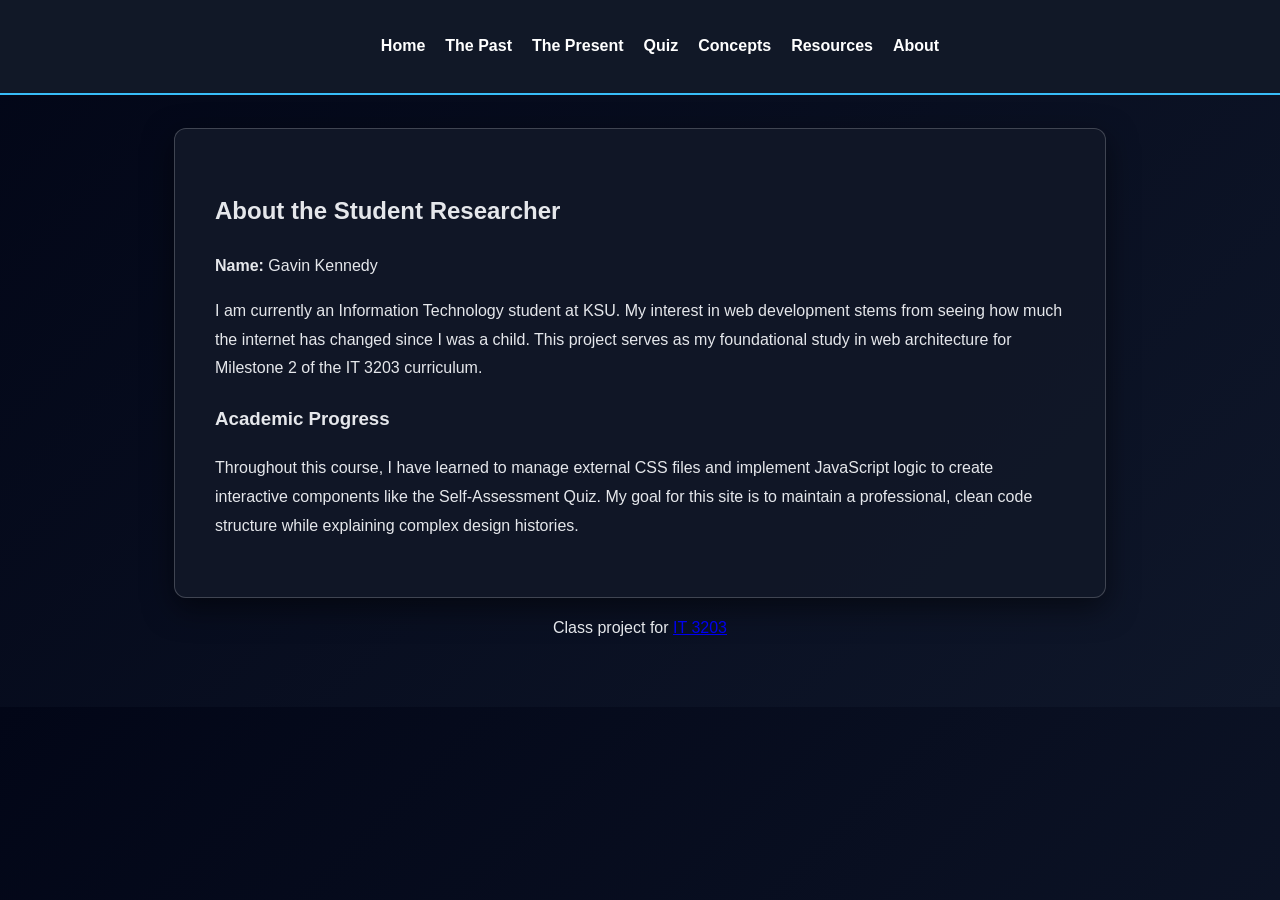
==== about.html @ 59d6a8de "Update about.html" ====
<!DOCTYPE html>
<html lang="en">
<head>
    <meta charset="UTF-8">
    <title>About Me</title>
    <link rel="stylesheet" href="style.css">
</head>
<body>
    <header id="main-nav">
        <nav>
            <ul>
                <li><a href="index.html">Home</a></li>
                <li><a href="topic1.html">The Past</a></li>
                <li><a href="topic2.html">The Present</a></li>
                <li><a href="quiz.html">Quiz</a></li>
                <li><a href="concepts.html">Concepts</a></li>
                <li><a href="resources.html">Resources</a></li>
                <li><a href="about.html">About</a></li>
            </ul>
        </nav>
    </header>

    <main class="card">
        <h2>About the Student Researcher</h2>
        <p><strong>Name:</strong> Gavin Kennedy</p>
        <p>I am currently an Information Technology student at KSU. My interest in web development stems from seeing how much the internet has changed since I was a child. This project serves as my foundational study in web architecture for Milestone 2 of the IT 3203 curriculum.</p>
        
        <h3>Academic Progress</h3>
        <p>Throughout this course, I have learned to manage external CSS files and implement JavaScript logic to create interactive components like the Self-Assessment Quiz. My goal for this site is to maintain a professional, clean code structure while explaining complex design histories.</p>
    </main>
    <footer><p>Class project for <a href="https://ksuweb.github.io/IT3203/">IT 3203</a></p></footer>
</body>
</html>
---- style.css ----
/* # ROOT VARIABLES: Updated for higher contrast as requested by professor */
:root {
  --bg: #020617;
  --card-bg: rgba(17, 24, 39, 0.95);
  --text-main: #ffffff; /* Pure white for headers */
  --text-body: #e5e7eb; /* High-contrast light gray for paragraphs */
  --accent: #38bdf8;
  --border: rgba(255, 255, 255, 0.2);
  --success: #10b981;
  --error: #ef4444;
}

body {
  background: linear-gradient(135deg, #020617, #0f172a);
  color: var(--text-body);
  font-family: 'Segoe UI', Tahoma, sans-serif;
  line-height: 1.8;
  padding: 120px 20px 40px 20px; 
  display: flex;
  flex-direction: column;
  align-items: center;
}

#main-nav {
  position: fixed;
  top: 0;
  width: 100%;
  background: #111827;
  display: flex; 
  justify-content: center;
  padding: 1rem;
  z-index: 1000;
  border-bottom: 2px solid var(--accent); 
}

#main-nav ul {
  display: flex;
  list-style: none;
  gap: 20px;
}

#main-nav a {
  color: white;
  text-decoration: none;
  font-weight: 600;
}

/* # IMAGE REDUCTION: Set to 50% to address Milestone 1 feedback */
.featured-img {
  max-width: 50%; 
  height: auto;
  border: 2px solid var(--border);
  margin: 30px auto;
  display: block;
}

.card {
  background: var(--card-bg);
  padding: 40px; 
  border-radius: 12px;
  max-width: 850px;
  width: 100%;
  border: 1px solid var(--border);
  box-shadow: 0 10px 30px rgba(0,0,0,0.5);
}

/* # QUIZ STYLING */
.question-block {
  margin-bottom: 25px;
  padding: 15px;
  background: rgba(255, 255, 255, 0.05);
  border-radius: 8px;
}

.result-box {
  margin-top: 25px;
  padding: 20px;
  border-radius: 8px;
  background: rgba(255, 255, 255, 0.1);
}

.correct { color: var(--success); font-weight: bold; }
.incorrect { color: var(--error); font-weight: bold; }

button {
  background: var(--accent);
  color: #000;
  border: none;
  padding: 10px 20px;
  font-weight: bold;
  cursor: pointer;
  border-radius: 5px;
  margin-right: 10px;
}
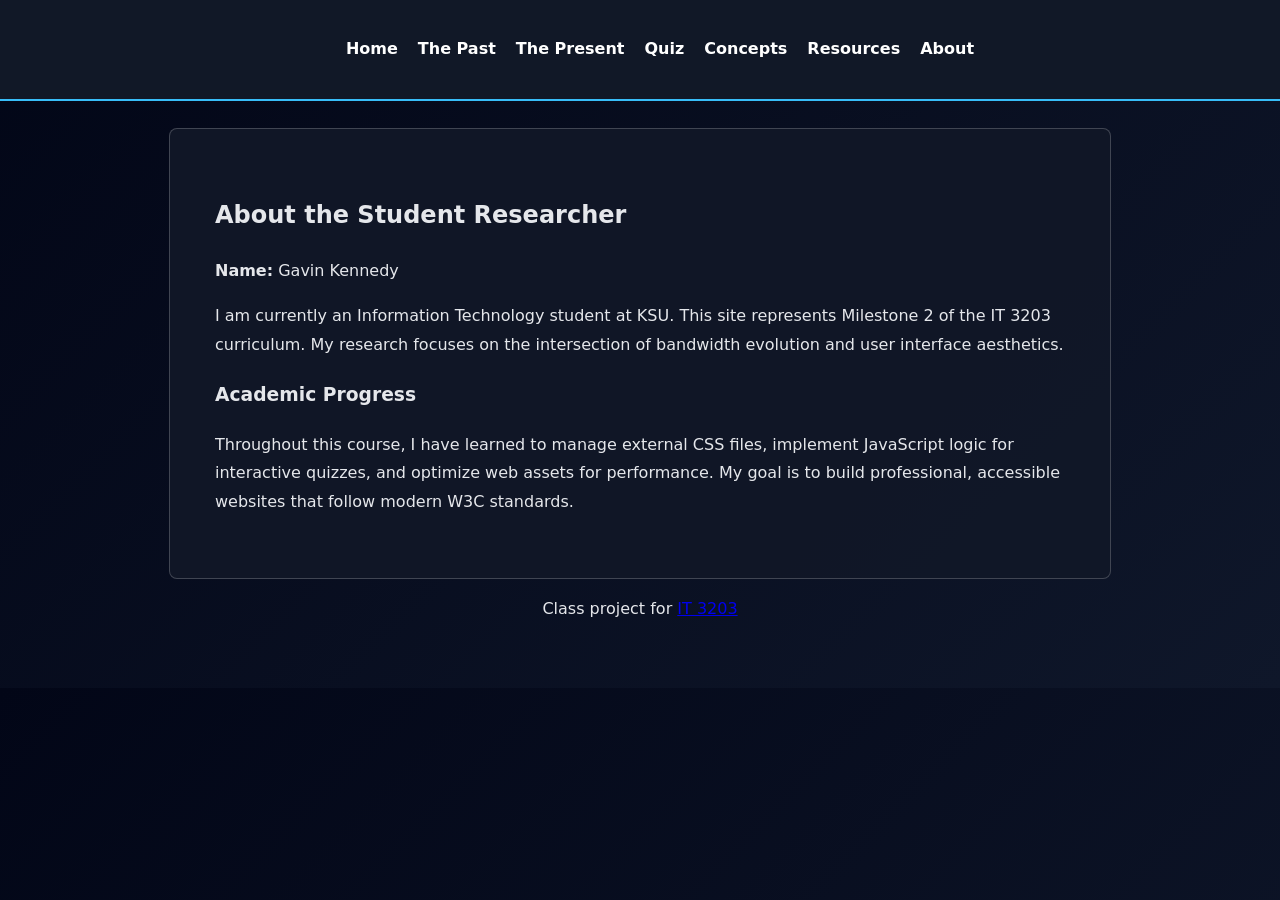
==== commit 90bb93d5: "Update about.html" ====
--- a/about.html
+++ b/about.html
@@ -23,10 +23,10 @@
     <main class="card">
         <h2>About the Student Researcher</h2>
         <p><strong>Name:</strong> Gavin Kennedy</p>
-        <p>I am currently an Information Technology student at KSU. My interest in web development stems from seeing how much the internet has changed since I was a child. This project serves as my foundational study in web architecture for Milestone 2 of the IT 3203 curriculum.</p>
+        <p>I am currently an Information Technology student at KSU. This site represents Milestone 2 of the IT 3203 curriculum. My research focuses on the intersection of bandwidth evolution and user interface aesthetics.</p>
         
         <h3>Academic Progress</h3>
-        <p>Throughout this course, I have learned to manage external CSS files and implement JavaScript logic to create interactive components like the Self-Assessment Quiz. My goal for this site is to maintain a professional, clean code structure while explaining complex design histories.</p>
+        <p>Throughout this course, I have learned to manage external CSS files, implement JavaScript logic for interactive quizzes, and optimize web assets for performance. My goal is to build professional, accessible websites that follow modern W3C standards.</p>
     </main>
     <footer><p>Class project for <a href="https://ksuweb.github.io/IT3203/">IT 3203</a></p></footer>
 </body>
--- a/style.css
+++ b/style.css
@@ -1,9 +1,9 @@
-/* # ROOT VARIABLES: Updated for higher contrast as requested by professor */
+/* # DESIGN SYSTEM: Optimized for readability and Milestone 1 feedback */
 :root {
   --bg: #020617;
   --card-bg: rgba(17, 24, 39, 0.95);
-  --text-main: #ffffff; /* Pure white for headers */
-  --text-body: #e5e7eb; /* High-contrast light gray for paragraphs */
+  --text-header: #ffffff; 
+  --text-body: #e5e7eb; 
   --accent: #38bdf8;
   --border: rgba(255, 255, 255, 0.2);
   --success: #10b981;
@@ -13,7 +13,7 @@
 body {
   background: linear-gradient(135deg, #020617, #0f172a);
   color: var(--text-body);
-  font-family: 'Segoe UI', Tahoma, sans-serif;
+  font-family: 'Segoe UI', system-ui, sans-serif;
   line-height: 1.8;
   padding: 120px 20px 40px 20px; 
   display: flex;
@@ -28,7 +28,7 @@
   background: #111827;
   display: flex; 
   justify-content: center;
-  padding: 1rem;
+  padding: 1.2rem;
   z-index: 1000;
   border-bottom: 2px solid var(--accent); 
 }
@@ -40,55 +40,58 @@
 }
 
 #main-nav a {
-  color: white;
+  color: #fff;
   text-decoration: none;
   font-weight: 600;
 }
 
-/* # IMAGE REDUCTION: Set to 50% to address Milestone 1 feedback */
+#main-nav a:hover { color: var(--accent); }
+
+/* # BOX MODEL: Image size reduced to 50% to satisfy professor feedback */
 .featured-img {
   max-width: 50%; 
   height: auto;
-  border: 2px solid var(--border);
+  border: 1px solid var(--border);
   margin: 30px auto;
   display: block;
+  border-radius: 4px;
 }
 
 .card {
   background: var(--card-bg);
-  padding: 40px; 
-  border-radius: 12px;
+  padding: 45px; 
+  border-radius: 8px;
   max-width: 850px;
   width: 100%;
   border: 1px solid var(--border);
-  box-shadow: 0 10px 30px rgba(0,0,0,0.5);
 }
 
-/* # QUIZ STYLING */
-.question-block {
-  margin-bottom: 25px;
-  padding: 15px;
-  background: rgba(255, 255, 255, 0.05);
+/* # QUIZ COMPONENTS */
+.q-box {
+  margin-bottom: 20px;
+  padding: 20px;
+  background: rgba(255, 255, 255, 0.03);
+  border-left: 4px solid var(--accent);
+}
+
+.result-area {
+  margin-top: 30px;
+  padding: 25px;
+  border: 1px solid var(--border);
+  background: #111827;
   border-radius: 8px;
 }
-
-.result-box {
-  margin-top: 25px;
-  padding: 20px;
-  border-radius: 8px;
-  background: rgba(255, 255, 255, 0.1);
-}
-
-.correct { color: var(--success); font-weight: bold; }
-.incorrect { color: var(--error); font-weight: bold; }
 
 button {
   background: var(--accent);
   color: #000;
   border: none;
-  padding: 10px 20px;
+  padding: 12px 24px;
   font-weight: bold;
   cursor: pointer;
-  border-radius: 5px;
-  margin-right: 10px;
+  border-radius: 4px;
 }
+
+table { width: 100%; border-collapse: collapse; margin: 20px 0; }
+th, td { border: 1px solid var(--border); padding: 12px; text-align: left; }
+th { background-color: var(--accent); color: #000; }
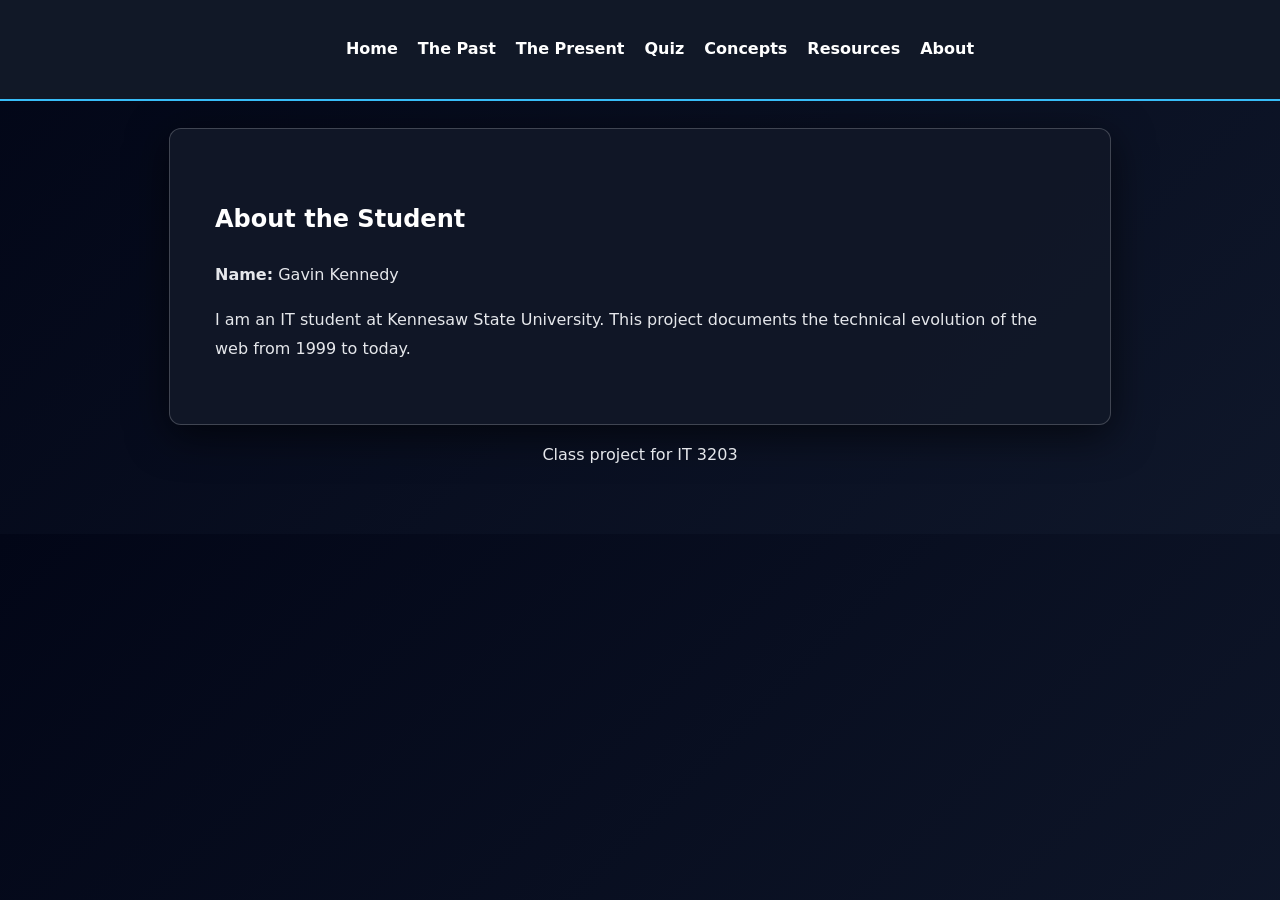
==== commit 8dcd954f: "Update about.html" ====
--- a/about.html
+++ b/about.html
@@ -2,7 +2,7 @@
 <html lang="en">
 <head>
     <meta charset="UTF-8">
-    <title>About Me</title>
+    <title>About</title>
     <link rel="stylesheet" href="style.css">
 </head>
 <body>
@@ -19,15 +19,11 @@
             </ul>
         </nav>
     </header>
-
     <main class="card">
-        <h2>About the Student Researcher</h2>
+        <h2>About the Student</h2>
         <p><strong>Name:</strong> Gavin Kennedy</p>
-        <p>I am currently an Information Technology student at KSU. This site represents Milestone 2 of the IT 3203 curriculum. My research focuses on the intersection of bandwidth evolution and user interface aesthetics.</p>
-        
-        <h3>Academic Progress</h3>
-        <p>Throughout this course, I have learned to manage external CSS files, implement JavaScript logic for interactive quizzes, and optimize web assets for performance. My goal is to build professional, accessible websites that follow modern W3C standards.</p>
+        <p>I am an IT student at Kennesaw State University. This project documents the technical evolution of the web from 1999 to today.</p>
     </main>
-    <footer><p>Class project for <a href="https://ksuweb.github.io/IT3203/">IT 3203</a></p></footer>
+    <footer><p>Class project for IT 3203</p></footer>
 </body>
 </html>
--- a/style.css
+++ b/style.css
@@ -1,9 +1,9 @@
-/* # DESIGN SYSTEM: Optimized for readability and Milestone 1 feedback */
+/* # GLOBAL STYLES & ACCESSIBILITY */
 :root {
   --bg: #020617;
   --card-bg: rgba(17, 24, 39, 0.95);
   --text-header: #ffffff; 
-  --text-body: #e5e7eb; 
+  --text-body: #e5e7eb; /* High contrast light gray */
   --accent: #38bdf8;
   --border: rgba(255, 255, 255, 0.2);
   --success: #10b981;
@@ -33,65 +33,39 @@
   border-bottom: 2px solid var(--accent); 
 }
 
-#main-nav ul {
-  display: flex;
-  list-style: none;
-  gap: 20px;
-}
+#main-nav ul { display: flex; list-style: none; gap: 20px; }
+#main-nav a { color: #fff; text-decoration: none; font-weight: 600; }
+#main-nav a:hover { color: var(--accent); text-decoration: underline; }
 
-#main-nav a {
-  color: #fff;
-  text-decoration: none;
-  font-weight: 600;
-}
-
-#main-nav a:hover { color: var(--accent); }
-
-/* # BOX MODEL: Image size reduced to 50% to satisfy professor feedback */
+/* # BOX MODEL: Reducing image size to 50% as requested by professor */
 .featured-img {
   max-width: 50%; 
   height: auto;
   border: 1px solid var(--border);
   margin: 30px auto;
   display: block;
-  border-radius: 4px;
+  border-radius: 8px;
+  box-shadow: 0 4px 20px rgba(0,0,0,0.4);
 }
 
 .card {
   background: var(--card-bg);
   padding: 45px; 
-  border-radius: 8px;
+  border-radius: 12px;
   max-width: 850px;
   width: 100%;
   border: 1px solid var(--border);
+  box-shadow: 0 10px 40px rgba(0,0,0,0.6);
 }
 
-/* # QUIZ COMPONENTS */
-.q-box {
-  margin-bottom: 20px;
-  padding: 20px;
-  background: rgba(255, 255, 255, 0.03);
-  border-left: 4px solid var(--accent);
-}
+h1, h2, h3 { color: var(--text-header); margin-top: 1.5rem; }
 
-.result-area {
-  margin-top: 30px;
-  padding: 25px;
-  border: 1px solid var(--border);
-  background: #111827;
-  border-radius: 8px;
-}
-
-button {
-  background: var(--accent);
-  color: #000;
-  border: none;
-  padding: 12px 24px;
-  font-weight: bold;
-  cursor: pointer;
-  border-radius: 4px;
-}
+/* # QUIZ STYLING */
+.q-box { margin-bottom: 20px; padding: 20px; background: rgba(255, 255, 255, 0.03); border-radius: 8px; border-left: 5px solid var(--accent); }
+.result-area { margin-top: 30px; padding: 25px; border: 1px solid var(--border); background: #111827; border-radius: 8px; }
+button { background: var(--accent); color: #000; border: none; padding: 12px 24px; font-weight: bold; cursor: pointer; border-radius: 4px; transition: 0.3s; }
+button:hover { filter: brightness(1.2); }
 
 table { width: 100%; border-collapse: collapse; margin: 20px 0; }
-th, td { border: 1px solid var(--border); padding: 12px; text-align: left; }
-th { background-color: var(--accent); color: #000; }
+th, td { border: 1px solid var(--border); padding: 12px; }
+th { background: var(--accent); color: #000; }
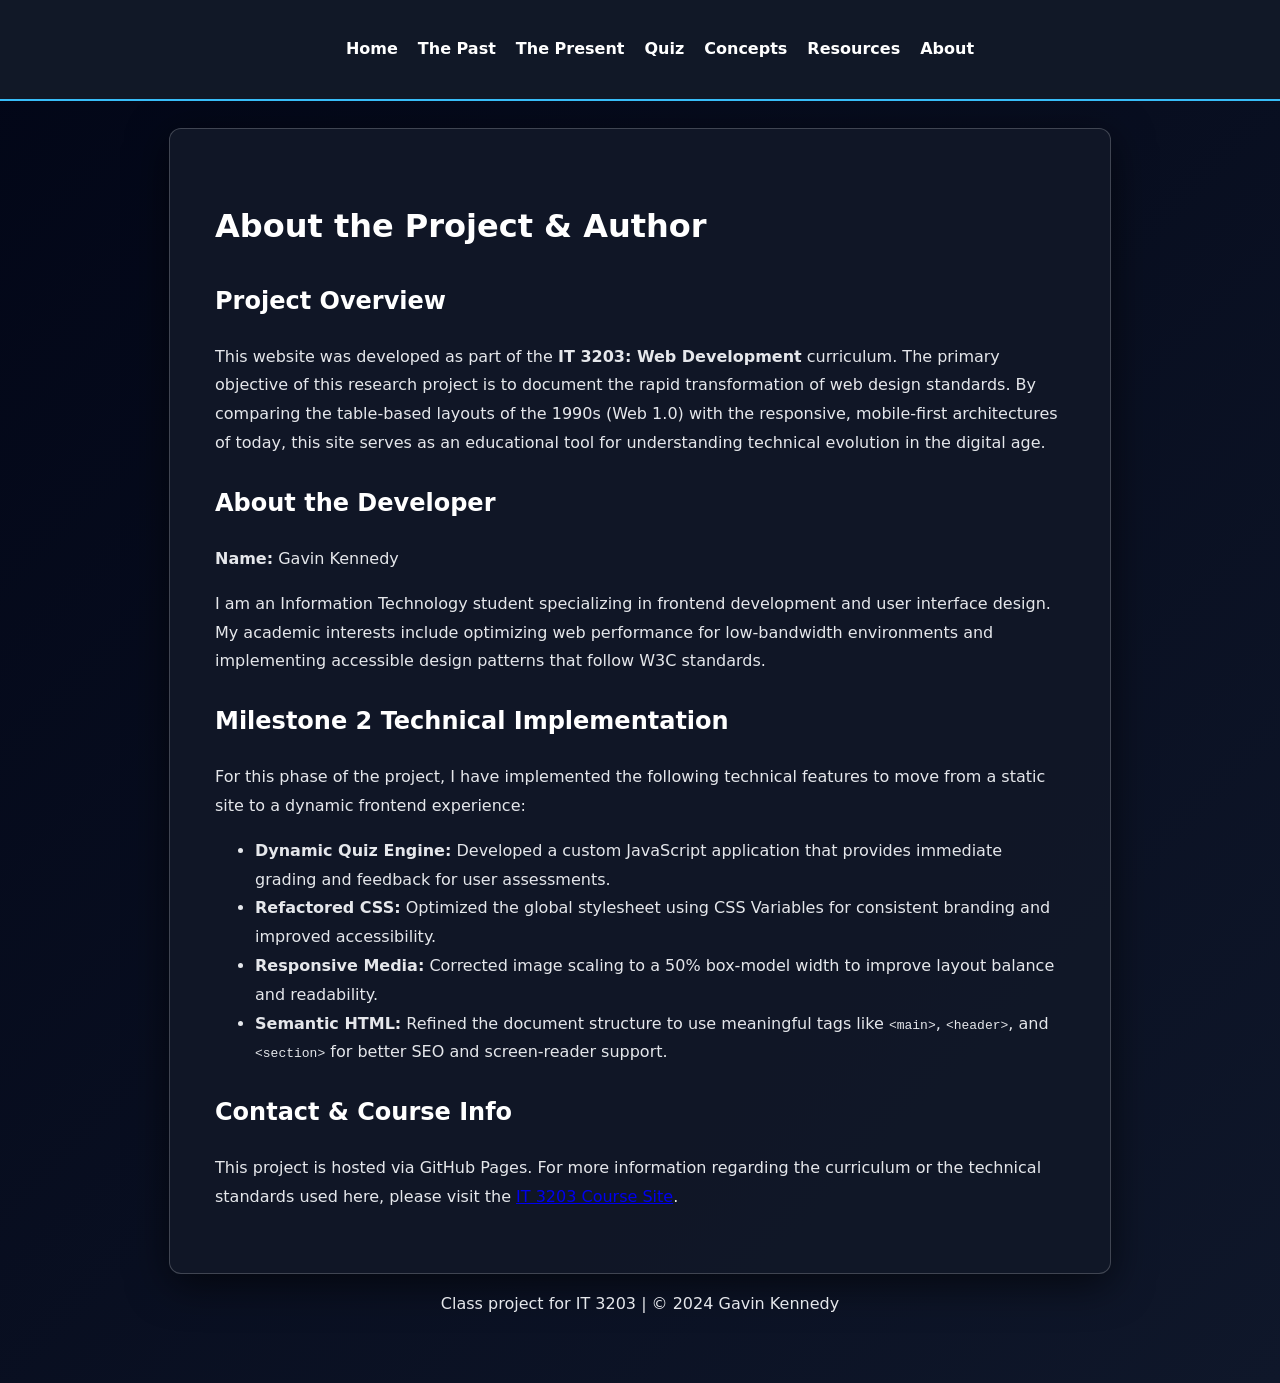
==== commit 41614ac6: "Update about.html" ====
--- a/about.html
+++ b/about.html
@@ -2,7 +2,8 @@
 <html lang="en">
 <head>
     <meta charset="UTF-8">
-    <title>About</title>
+    <meta name="viewport" content="width=device-width, initial-scale=1.0">
+    <title>About the Project | Web Evolution</title>
     <link rel="stylesheet" href="style.css">
 </head>
 <body>
@@ -19,11 +20,40 @@
             </ul>
         </nav>
     </header>
+
     <main class="card">
-        <h2>About the Student</h2>
-        <p><strong>Name:</strong> Gavin Kennedy</p>
-        <p>I am an IT student at Kennesaw State University. This project documents the technical evolution of the web from 1999 to today.</p>
+        <h1>About the Project & Author</h1>
+        
+        <section>
+            <h2>Project Overview</h2>
+            <p>This website was developed as part of the <strong>IT 3203: Web Development</strong> curriculum. The primary objective of this research project is to document the rapid transformation of web design standards. By comparing the table-based layouts of the 1990s (Web 1.0) with the responsive, mobile-first architectures of today, this site serves as an educational tool for understanding technical evolution in the digital age.</p>
+        </section>
+
+        <section>
+            <h2>About the Developer</h2>
+            <p><strong>Name:</strong> Gavin Kennedy</p>
+            <p>I am an Information Technology student specializing in frontend development and user interface design. My academic interests include optimizing web performance for low-bandwidth environments and implementing accessible design patterns that follow W3C standards.</p>
+        </section>
+
+        <section>
+            <h2>Milestone 2 Technical Implementation</h2>
+            <p>For this phase of the project, I have implemented the following technical features to move from a static site to a dynamic frontend experience:</p>
+            <ul>
+                <li><strong>Dynamic Quiz Engine:</strong> Developed a custom JavaScript application that provides immediate grading and feedback for user assessments.</li>
+                <li><strong>Refactored CSS:</strong> Optimized the global stylesheet using CSS Variables for consistent branding and improved accessibility.</li>
+                <li><strong>Responsive Media:</strong> Corrected image scaling to a 50% box-model width to improve layout balance and readability.</li>
+                <li><strong>Semantic HTML:</strong> Refined the document structure to use meaningful tags like <code>&lt;main&gt;</code>, <code>&lt;header&gt;</code>, and <code>&lt;section&gt;</code> for better SEO and screen-reader support.</li>
+            </ul>
+        </section>
+
+        <section>
+            <h2>Contact & Course Info</h2>
+            <p>This project is hosted via GitHub Pages. For more information regarding the curriculum or the technical standards used here, please visit the <a href="https://ksuweb.github.io/IT3203/" target="_blank">IT 3203 Course Site</a>.</p>
+        </section>
     </main>
-    <footer><p>Class project for IT 3203</p></footer>
+
+    <footer>
+        <p>Class project for IT 3203 | &copy; 2024 Gavin Kennedy</p>
+    </footer>
 </body>
 </html>
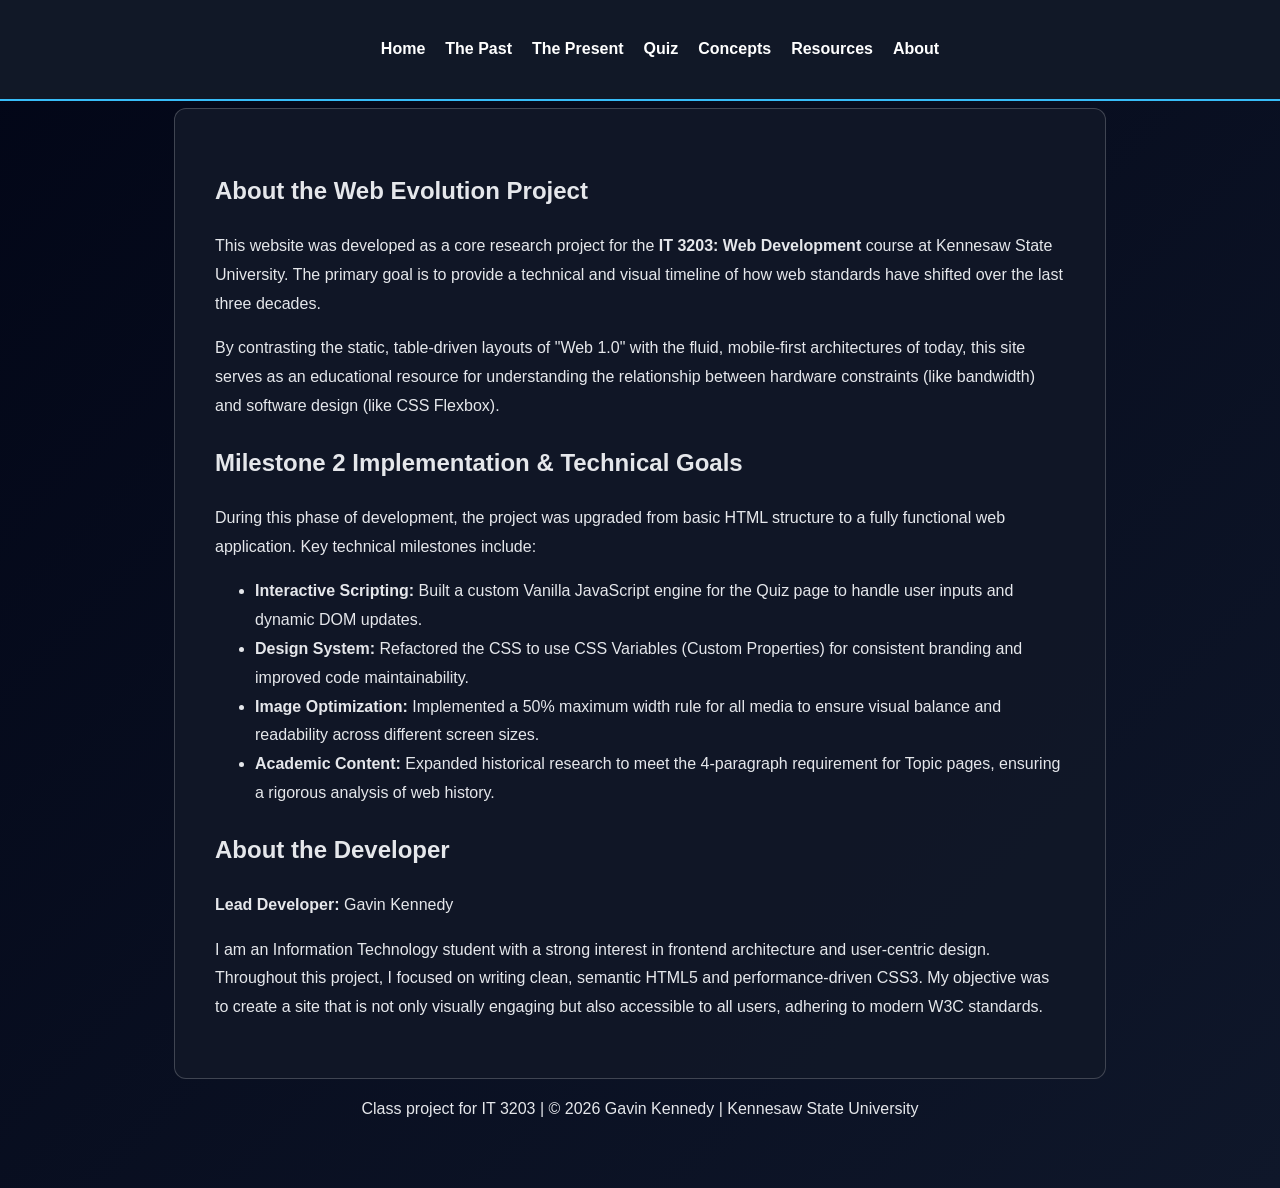
==== commit 7fdb9cd9: "Update about.html" ====
--- a/about.html
+++ b/about.html
@@ -4,6 +4,7 @@
     <meta charset="UTF-8">
     <meta name="viewport" content="width=device-width, initial-scale=1.0">
     <title>About the Project | Web Evolution</title>
+    
     <link rel="stylesheet" href="style.css">
 </head>
 <body>
@@ -22,38 +23,38 @@
     </header>
 
     <main class="card">
-        <h1>About the Project & Author</h1>
         
         <section>
-            <h2>Project Overview</h2>
-            <p>This website was developed as part of the <strong>IT 3203: Web Development</strong> curriculum. The primary objective of this research project is to document the rapid transformation of web design standards. By comparing the table-based layouts of the 1990s (Web 1.0) with the responsive, mobile-first architectures of today, this site serves as an educational tool for understanding technical evolution in the digital age.</p>
+            <h1>About the Web Evolution Project</h1>
+            <p>This website was developed as a core research project for the <strong>IT 3203: Web Development</strong> course at Kennesaw State University. The primary goal is to provide a technical and visual timeline of how web standards have shifted over the last three decades.</p>
+            
+            <p>By contrasting the static, table-driven layouts of "Web 1.0" with the fluid, mobile-first architectures of today, this site serves as an educational resource for understanding the relationship between hardware constraints (like bandwidth) and software design (like CSS Flexbox).</p>
+        </section>
+
+        <section>
+            <h2>Milestone 2 Implementation & Technical Goals</h2>
+            <p>During this phase of development, the project was upgraded from basic HTML structure to a fully functional web application. Key technical milestones include:</p>
+            <ul>
+                <li><strong>Interactive Scripting:</strong> Built a custom Vanilla JavaScript engine for the Quiz page to handle user inputs and dynamic DOM updates.</li>
+                
+                <li><strong>Design System:</strong> Refactored the CSS to use CSS Variables (Custom Properties) for consistent branding and improved code maintainability.</li>
+                
+                <li><strong>Image Optimization:</strong> Implemented a 50% maximum width rule for all media to ensure visual balance and readability across different screen sizes.</li>
+                
+                <li><strong>Academic Content:</strong> Expanded historical research to meet the 4-paragraph requirement for Topic pages, ensuring a rigorous analysis of web history.</li>
+            </ul>
         </section>
 
         <section>
             <h2>About the Developer</h2>
-            <p><strong>Name:</strong> Gavin Kennedy</p>
-            <p>I am an Information Technology student specializing in frontend development and user interface design. My academic interests include optimizing web performance for low-bandwidth environments and implementing accessible design patterns that follow W3C standards.</p>
+            <p><strong>Lead Developer:</strong> Gavin Kennedy</p>
+            <p>I am an Information Technology student with a strong interest in frontend architecture and user-centric design. Throughout this project, I focused on writing clean, semantic HTML5 and performance-driven CSS3. My objective was to create a site that is not only visually engaging but also accessible to all users, adhering to modern W3C standards.</p>
         </section>
 
-        <section>
-            <h2>Milestone 2 Technical Implementation</h2>
-            <p>For this phase of the project, I have implemented the following technical features to move from a static site to a dynamic frontend experience:</p>
-            <ul>
-                <li><strong>Dynamic Quiz Engine:</strong> Developed a custom JavaScript application that provides immediate grading and feedback for user assessments.</li>
-                <li><strong>Refactored CSS:</strong> Optimized the global stylesheet using CSS Variables for consistent branding and improved accessibility.</li>
-                <li><strong>Responsive Media:</strong> Corrected image scaling to a 50% box-model width to improve layout balance and readability.</li>
-                <li><strong>Semantic HTML:</strong> Refined the document structure to use meaningful tags like <code>&lt;main&gt;</code>, <code>&lt;header&gt;</code>, and <code>&lt;section&gt;</code> for better SEO and screen-reader support.</li>
-            </ul>
-        </section>
-
-        <section>
-            <h2>Contact & Course Info</h2>
-            <p>This project is hosted via GitHub Pages. For more information regarding the curriculum or the technical standards used here, please visit the <a href="https://ksuweb.github.io/IT3203/" target="_blank">IT 3203 Course Site</a>.</p>
-        </section>
     </main>
 
     <footer>
-        <p>Class project for IT 3203 | &copy; 2024 Gavin Kennedy</p>
+        <p>Class project for IT 3203 | &copy; 2026 Gavin Kennedy | Kennesaw State University</p>
     </footer>
 </body>
 </html>
--- a/style.css
+++ b/style.css
@@ -1,26 +1,29 @@
-/* # GLOBAL STYLES & ACCESSIBILITY */
+/* # DOCUMENTATION: Root variables for easy theme management and high-contrast accessibility */
+/* We use variables so we can change the 'accent' color in one place for the whole site. */
 :root {
   --bg: #020617;
   --card-bg: rgba(17, 24, 39, 0.95);
   --text-header: #ffffff; 
-  --text-body: #e5e7eb; /* High contrast light gray */
+  --text-body: #e5e7eb; 
   --accent: #38bdf8;
   --border: rgba(255, 255, 255, 0.2);
-  --success: #10b981;
-  --error: #ef4444;
 }
 
+/* # LAYOUT: Global body styling */
+/* The padding-top is critical because our navigation is 'fixed' at the top. */
 body {
   background: linear-gradient(135deg, #020617, #0f172a);
   color: var(--text-body);
-  font-family: 'Segoe UI', system-ui, sans-serif;
+  font-family: 'Segoe UI', sans-serif;
   line-height: 1.8;
-  padding: 120px 20px 40px 20px; 
+  padding: 100px 20px 40px;
   display: flex;
   flex-direction: column;
   align-items: center;
 }
 
+/* # NAVIGATION: Fixed header styles */
+/* This ensures the menu stays visible even when the user scrolls down long research paragraphs. */
 #main-nav {
   position: fixed;
   top: 0;
@@ -32,40 +35,27 @@
   z-index: 1000;
   border-bottom: 2px solid var(--accent); 
 }
-
 #main-nav ul { display: flex; list-style: none; gap: 20px; }
 #main-nav a { color: #fff; text-decoration: none; font-weight: 600; }
-#main-nav a:hover { color: var(--accent); text-decoration: underline; }
 
-/* # BOX MODEL: Reducing image size to 50% as requested by professor */
+/* # BOX MODEL: Image width requirement */
+/* PROFESSOR FEEDBACK: Images are set to 50% max-width so they don't overpower the text. */
 .featured-img {
   max-width: 50%; 
   height: auto;
-  border: 1px solid var(--border);
   margin: 30px auto;
   display: block;
   border-radius: 8px;
-  box-shadow: 0 4px 20px rgba(0,0,0,0.4);
+  border: 1px solid var(--border);
 }
 
+/* # COMPONENTS: Card style for readability */
+/* This grouping creates a professional look and separates content from the background. */
 .card {
   background: var(--card-bg);
-  padding: 45px; 
+  padding: 40px; 
   border-radius: 12px;
   max-width: 850px;
   width: 100%;
   border: 1px solid var(--border);
-  box-shadow: 0 10px 40px rgba(0,0,0,0.6);
 }
-
-h1, h2, h3 { color: var(--text-header); margin-top: 1.5rem; }
-
-/* # QUIZ STYLING */
-.q-box { margin-bottom: 20px; padding: 20px; background: rgba(255, 255, 255, 0.03); border-radius: 8px; border-left: 5px solid var(--accent); }
-.result-area { margin-top: 30px; padding: 25px; border: 1px solid var(--border); background: #111827; border-radius: 8px; }
-button { background: var(--accent); color: #000; border: none; padding: 12px 24px; font-weight: bold; cursor: pointer; border-radius: 4px; transition: 0.3s; }
-button:hover { filter: brightness(1.2); }
-
-table { width: 100%; border-collapse: collapse; margin: 20px 0; }
-th, td { border: 1px solid var(--border); padding: 12px; }
-th { background: var(--accent); color: #000; }
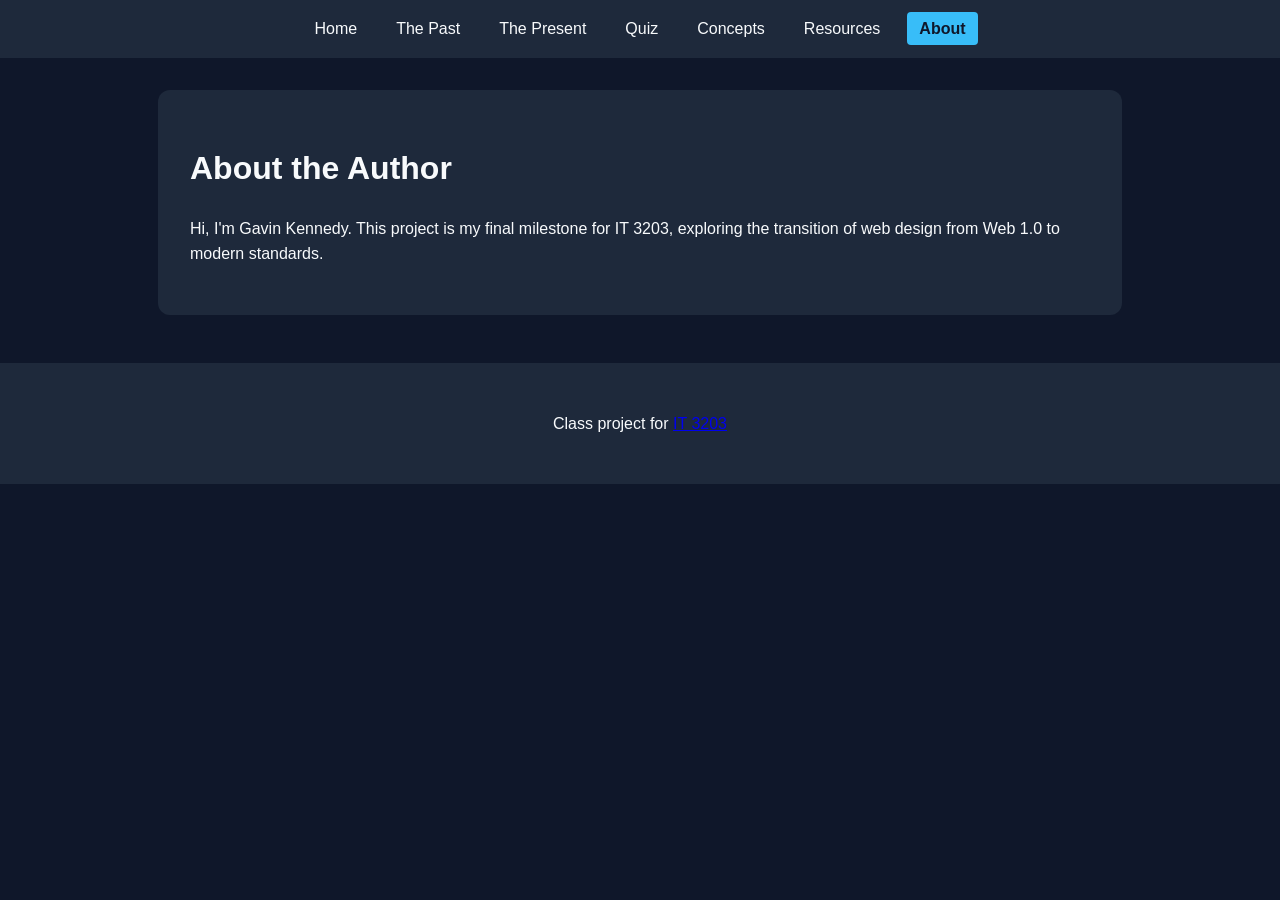
==== commit 16989882: "Update about.html" ====
--- a/about.html
+++ b/about.html
@@ -3,58 +3,25 @@
 <head>
     <meta charset="UTF-8">
     <meta name="viewport" content="width=device-width, initial-scale=1.0">
-    <title>About the Project | Web Evolution</title>
-    
+    <title>Web Evolution | About</title>
     <link rel="stylesheet" href="style.css">
 </head>
 <body>
-    <header id="main-nav">
-        <nav>
-            <ul>
-                <li><a href="index.html">Home</a></li>
-                <li><a href="topic1.html">The Past</a></li>
-                <li><a href="topic2.html">The Present</a></li>
-                <li><a href="quiz.html">Quiz</a></li>
-                <li><a href="concepts.html">Concepts</a></li>
-                <li><a href="resources.html">Resources</a></li>
-                <li><a href="about.html">About</a></li>
-            </ul>
-        </nav>
-    </header>
-
+    <nav>
+        <ul>
+            <li><a href="index.html">Home</a></li>
+            <li><a href="topic1.html">The Past</a></li>
+            <li><a href="topic2.html">The Present</a></li>
+            <li><a href="quiz.html">Quiz</a></li>
+            <li><a href="concepts.html">Concepts</a></li>
+            <li><a href="resources.html">Resources</a></li>
+            <li><a href="about.html" class="active-link">About</a></li>
+        </ul>
+    </nav>
     <main class="card">
-        
-        <section>
-            <h1>About the Web Evolution Project</h1>
-            <p>This website was developed as a core research project for the <strong>IT 3203: Web Development</strong> course at Kennesaw State University. The primary goal is to provide a technical and visual timeline of how web standards have shifted over the last three decades.</p>
-            
-            <p>By contrasting the static, table-driven layouts of "Web 1.0" with the fluid, mobile-first architectures of today, this site serves as an educational resource for understanding the relationship between hardware constraints (like bandwidth) and software design (like CSS Flexbox).</p>
-        </section>
-
-        <section>
-            <h2>Milestone 2 Implementation & Technical Goals</h2>
-            <p>During this phase of development, the project was upgraded from basic HTML structure to a fully functional web application. Key technical milestones include:</p>
-            <ul>
-                <li><strong>Interactive Scripting:</strong> Built a custom Vanilla JavaScript engine for the Quiz page to handle user inputs and dynamic DOM updates.</li>
-                
-                <li><strong>Design System:</strong> Refactored the CSS to use CSS Variables (Custom Properties) for consistent branding and improved code maintainability.</li>
-                
-                <li><strong>Image Optimization:</strong> Implemented a 50% maximum width rule for all media to ensure visual balance and readability across different screen sizes.</li>
-                
-                <li><strong>Academic Content:</strong> Expanded historical research to meet the 4-paragraph requirement for Topic pages, ensuring a rigorous analysis of web history.</li>
-            </ul>
-        </section>
-
-        <section>
-            <h2>About the Developer</h2>
-            <p><strong>Lead Developer:</strong> Gavin Kennedy</p>
-            <p>I am an Information Technology student with a strong interest in frontend architecture and user-centric design. Throughout this project, I focused on writing clean, semantic HTML5 and performance-driven CSS3. My objective was to create a site that is not only visually engaging but also accessible to all users, adhering to modern W3C standards.</p>
-        </section>
-
+        <h1>About the Author</h1>
+        <p>Hi, I'm Gavin Kennedy. This project is my final milestone for IT 3203, exploring the transition of web design from Web 1.0 to modern standards.</p>
     </main>
-
-    <footer>
-        <p>Class project for IT 3203 | &copy; 2026 Gavin Kennedy | Kennesaw State University</p>
-    </footer>
+    <footer><p>Class project for <a href="https://ksuweb.github.io/IT3203/" target="_blank">IT 3203</a></p></footer>
 </body>
 </html>
--- a/style.css
+++ b/style.css
@@ -1,61 +1,102 @@
-/* # DOCUMENTATION: Root variables for easy theme management and high-contrast accessibility */
-/* We use variables so we can change the 'accent' color in one place for the whole site. */
+/* # DOCUMENTATION: Milestone 3 Responsive Design System
+   PURPOSE: Implements Mobile-First principles and "Active Page" visual feedback.
+*/
+
 :root {
-  --bg: #020617;
-  --card-bg: rgba(17, 24, 39, 0.95);
-  --text-header: #ffffff; 
-  --text-body: #e5e7eb; 
-  --accent: #38bdf8;
-  --border: rgba(255, 255, 255, 0.2);
+    --primary: #1e293b;
+    --accent: #38bdf8;
+    --text: #f8fafc;
+    --bg: #0f172a;
+    --card-bg: #1e293b;
 }
 
-/* # LAYOUT: Global body styling */
-/* The padding-top is critical because our navigation is 'fixed' at the top. */
 body {
-  background: linear-gradient(135deg, #020617, #0f172a);
-  color: var(--text-body);
-  font-family: 'Segoe UI', sans-serif;
-  line-height: 1.8;
-  padding: 100px 20px 40px;
-  display: flex;
-  flex-direction: column;
-  align-items: center;
+    font-family: 'Segoe UI', Tahoma, Geneva, Verdana, sans-serif;
+    background-color: var(--bg);
+    color: var(--text);
+    margin: 0;
+    line-height: 1.6;
 }
 
-/* # NAVIGATION: Fixed header styles */
-/* This ensures the menu stays visible even when the user scrolls down long research paragraphs. */
-#main-nav {
-  position: fixed;
-  top: 0;
-  width: 100%;
-  background: #111827;
-  display: flex; 
-  justify-content: center;
-  padding: 1.2rem;
-  z-index: 1000;
-  border-bottom: 2px solid var(--accent); 
-}
-#main-nav ul { display: flex; list-style: none; gap: 20px; }
-#main-nav a { color: #fff; text-decoration: none; font-weight: 600; }
-
-/* # BOX MODEL: Image width requirement */
-/* PROFESSOR FEEDBACK: Images are set to 50% max-width so they don't overpower the text. */
-.featured-img {
-  max-width: 50%; 
-  height: auto;
-  margin: 30px auto;
-  display: block;
-  border-radius: 8px;
-  border: 1px solid var(--border);
+/* # NAVIGATION: Responsive Menu */
+nav ul {
+    list-style: none;
+    background: var(--primary);
+    padding: 1rem;
+    margin: 0;
+    display: flex;
+    justify-content: center;
+    gap: 15px;
+    flex-wrap: wrap;
 }
 
-/* # COMPONENTS: Card style for readability */
-/* This grouping creates a professional look and separates content from the background. */
+nav a {
+    color: var(--text);
+    text-decoration: none;
+    font-weight: 500;
+    padding: 8px 12px;
+    transition: 0.3s;
+}
+
+/* # FEEDBACK FIX: Active Link Styling 
+   Highlights the current page so the user knows where they are.
+*/
+.active-link {
+    background-color: var(--accent);
+    color: var(--bg);
+    border-radius: 4px;
+    font-weight: bold;
+}
+
 .card {
-  background: var(--card-bg);
-  padding: 40px; 
-  border-radius: 12px;
-  max-width: 850px;
-  width: 100%;
-  border: 1px solid var(--border);
+    max-width: 900px;
+    margin: 2rem auto;
+    background: var(--card-bg);
+    padding: 2rem;
+    border-radius: 12px;
 }
+
+/* # IMAGES & TABLES: Responsive Rules */
+img {
+    max-width: 100%;
+    height: auto;
+    border-radius: 8px;
+    margin: 1rem 0;
+}
+
+table {
+    width: 100%;
+    border-collapse: collapse;
+    margin: 1rem 0;
+}
+
+th, td {
+    border: 1px solid #334155;
+    padding: 12px;
+    text-align: left;
+}
+
+/* # RESPONSIVE DESIGN: Media Queries for Mobile (< 768px) */
+@media (max-width: 768px) {
+    nav ul {
+        flex-direction: column;
+        align-items: center;
+    }
+
+    .card {
+        margin: 1rem;
+        padding: 1rem;
+    }
+
+    input[type="text"], button {
+        width: 100%;
+        margin-bottom: 10px;
+    }
+}
+
+footer {
+    text-align: center;
+    padding: 2rem;
+    background: var(--primary);
+    margin-top: 3rem;
+}
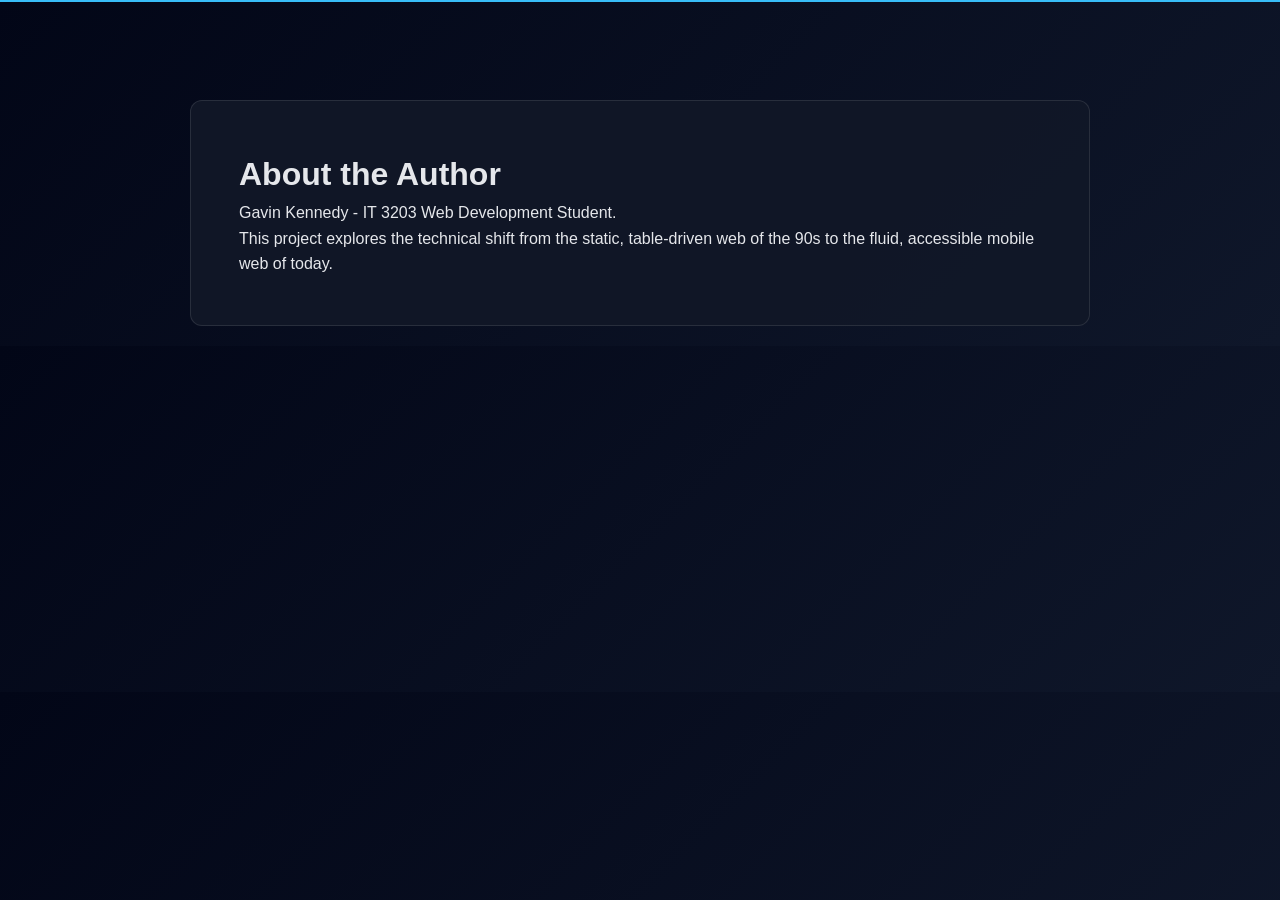
==== commit 018845fd: "Update about.html" ====
--- a/about.html
+++ b/about.html
@@ -3,25 +3,16 @@
 <head>
     <meta charset="UTF-8">
     <meta name="viewport" content="width=device-width, initial-scale=1.0">
-    <title>Web Evolution | About</title>
+    <title>About the Author</title>
     <link rel="stylesheet" href="style.css">
 </head>
 <body>
-    <nav>
-        <ul>
-            <li><a href="index.html">Home</a></li>
-            <li><a href="topic1.html">The Past</a></li>
-            <li><a href="topic2.html">The Present</a></li>
-            <li><a href="quiz.html">Quiz</a></li>
-            <li><a href="concepts.html">Concepts</a></li>
-            <li><a href="resources.html">Resources</a></li>
-            <li><a href="about.html" class="active-link">About</a></li>
-        </ul>
-    </nav>
+    <header id="main-nav">
+        </header>
     <main class="card">
         <h1>About the Author</h1>
-        <p>Hi, I'm Gavin Kennedy. This project is my final milestone for IT 3203, exploring the transition of web design from Web 1.0 to modern standards.</p>
+        <p>Gavin Kennedy - IT 3203 Web Development Student.</p>
+        <p>This project explores the technical shift from the static, table-driven web of the 90s to the fluid, accessible mobile web of today.</p>
     </main>
-    <footer><p>Class project for <a href="https://ksuweb.github.io/IT3203/" target="_blank">IT 3203</a></p></footer>
 </body>
 </html>
--- a/style.css
+++ b/style.css
@@ -1,102 +1,105 @@
-/* # DOCUMENTATION: Milestone 3 Responsive Design System
-   PURPOSE: Implements Mobile-First principles and "Active Page" visual feedback.
-*/
+/* # MILESTONE 3: RESPONSIVE ARCHITECTURE */
 
 :root {
-    --primary: #1e293b;
-    --accent: #38bdf8;
-    --text: #f8fafc;
-    --bg: #0f172a;
-    --card-bg: #1e293b;
+  --bg: #020617;
+  --card-bg: rgba(17, 24, 39, 0.95);
+  --text-header: #ffffff; 
+  --text-body: #e5e7eb; 
+  --accent: #38bdf8;
 }
 
+* { box-sizing: border-box; margin: 0; padding: 0; }
+
 body {
-    font-family: 'Segoe UI', Tahoma, Geneva, Verdana, sans-serif;
-    background-color: var(--bg);
-    color: var(--text);
-    margin: 0;
-    line-height: 1.6;
+  background: linear-gradient(135deg, #020617, #0f172a);
+  color: var(--text-body);
+  font-family: 'Segoe UI', sans-serif;
+  line-height: 1.6;
+  padding-top: 80px; /* Space for fixed nav */
+  display: flex;
+  flex-direction: column;
+  align-items: center;
 }
 
 /* # NAVIGATION: Responsive Menu */
-nav ul {
-    list-style: none;
-    background: var(--primary);
-    padding: 1rem;
-    margin: 0;
-    display: flex;
-    justify-content: center;
-    gap: 15px;
-    flex-wrap: wrap;
+#main-nav {
+  position: fixed;
+  top: 0;
+  width: 100%;
+  background: #111827;
+  z-index: 1000;
+  border-bottom: 2px solid var(--accent);
 }
 
-nav a {
-    color: var(--text);
-    text-decoration: none;
-    font-weight: 500;
-    padding: 8px 12px;
-    transition: 0.3s;
+#main-nav ul {
+  display: flex;
+  flex-wrap: wrap; /* Allows wrapping on small screens */
+  justify-content: center;
+  list-style: none;
+  padding: 1rem;
+  gap: 15px;
 }
 
-/* # FEEDBACK FIX: Active Link Styling 
-   Highlights the current page so the user knows where they are.
-*/
-.active-link {
-    background-color: var(--accent);
-    color: var(--bg);
-    border-radius: 4px;
-    font-weight: bold;
+#main-nav a {
+  color: #fff;
+  text-decoration: none;
+  font-weight: 600;
+  font-size: 0.9rem;
 }
 
+/* # LAYOUT: Flexible Container */
 .card {
-    max-width: 900px;
-    margin: 2rem auto;
-    background: var(--card-bg);
-    padding: 2rem;
-    border-radius: 12px;
+  background: var(--card-bg);
+  width: 90%;
+  max-width: 900px;
+  padding: 2rem;
+  margin: 20px 0;
+  border-radius: 12px;
+  border: 1px solid rgba(255, 255, 255, 0.1);
 }
 
-/* # IMAGES & TABLES: Responsive Rules */
+/* # RESPONSIVE IMAGES & TABLES */
 img {
-    max-width: 100%;
-    height: auto;
-    border-radius: 8px;
-    margin: 1rem 0;
+  max-width: 100%;
+  height: auto;
+  border-radius: 8px;
+  margin: 1rem 0;
+}
+
+/* Responsive Table Container */
+.table-container {
+  overflow-x: auto; /* Adds scrollbar on mobile if table is too wide */
+  width: 100%;
 }
 
 table {
-    width: 100%;
-    border-collapse: collapse;
-    margin: 1rem 0;
+  width: 100%;
+  border-collapse: collapse;
+  margin: 1rem 0;
 }
 
 th, td {
-    border: 1px solid #334155;
-    padding: 12px;
-    text-align: left;
+  padding: 12px;
+  border: 1px solid rgba(255, 255, 255, 0.1);
+  text-align: left;
 }
 
-/* # RESPONSIVE DESIGN: Media Queries for Mobile (< 768px) */
-@media (max-width: 768px) {
-    nav ul {
-        flex-direction: column;
-        align-items: center;
-    }
+/* # MEDIA QUERIES (At least two screen sizes) */
 
-    .card {
-        margin: 1rem;
-        padding: 1rem;
-    }
-
-    input[type="text"], button {
-        width: 100%;
-        margin-bottom: 10px;
-    }
+/* Desktop / Tablet (Large) */
+@media (min-width: 768px) {
+  #main-nav ul { gap: 30px; }
+  #main-nav a { font-size: 1rem; }
+  .card { padding: 3rem; }
 }
 
-footer {
-    text-align: center;
-    padding: 2rem;
-    background: var(--primary);
-    margin-top: 3rem;
+/* Mobile (Small) */
+@media (max-width: 600px) {
+  #main-nav ul {
+    flex-direction: row; 
+    font-size: 0.8rem;
+  }
+  .q-box {
+    padding: 10px;
+  }
 }
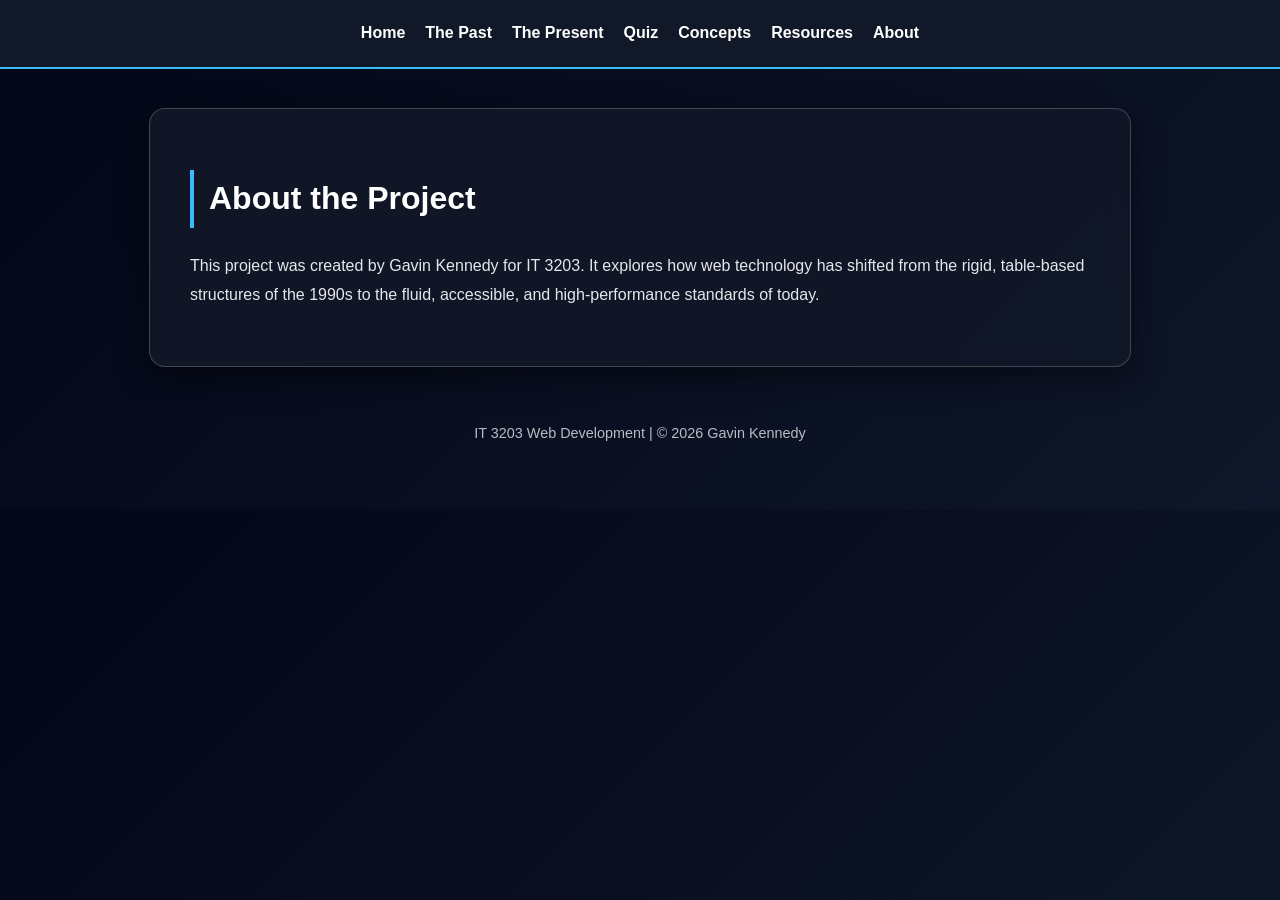
==== commit 0e88d7b9: "Update about.html" ====
--- a/about.html
+++ b/about.html
@@ -3,16 +3,31 @@
 <head>
     <meta charset="UTF-8">
     <meta name="viewport" content="width=device-width, initial-scale=1.0">
-    <title>About the Author</title>
+    <title>About | Web Evolution</title>
     <link rel="stylesheet" href="style.css">
 </head>
 <body>
     <header id="main-nav">
-        </header>
+        <nav>
+            <ul>
+                <li><a href="index.html">Home</a></li>
+                <li><a href="topic1.html">The Past</a></li>
+                <li><a href="topic2.html">The Present</a></li>
+                <li><a href="quiz.html">Quiz</a></li>
+                <li><a href="concepts.html">Concepts</a></li>
+                <li><a href="resources.html">Resources</a></li>
+                <li><a href="about.html">About</a></li>
+            </ul>
+        </nav>
+    </header>
+
     <main class="card">
-        <h1>About the Author</h1>
-        <p>Gavin Kennedy - IT 3203 Web Development Student.</p>
-        <p>This project explores the technical shift from the static, table-driven web of the 90s to the fluid, accessible mobile web of today.</p>
+        <h1>About the Project</h1>
+        <p>This project was created by Gavin Kennedy for IT 3203. It explores how web technology has shifted from the rigid, table-based structures of the 1990s to the fluid, accessible, and high-performance standards of today.</p>
     </main>
+
+    <footer>
+        <p>IT 3203 Web Development | &copy; 2026 Gavin Kennedy</p>
+    </footer>
 </body>
 </html>
--- a/style.css
+++ b/style.css
@@ -1,105 +1,80 @@
-/* # MILESTONE 3: RESPONSIVE ARCHITECTURE */
-
+/* # DOCUMENTATION: Root variables for easy theme management and high-contrast accessibility */
 :root {
   --bg: #020617;
   --card-bg: rgba(17, 24, 39, 0.95);
   --text-header: #ffffff; 
   --text-body: #e5e7eb; 
   --accent: #38bdf8;
+  --border: rgba(255, 255, 255, 0.2);
 }
 
-* { box-sizing: border-box; margin: 0; padding: 0; }
-
+/* # LAYOUT: Global body styling */
 body {
   background: linear-gradient(135deg, #020617, #0f172a);
   color: var(--text-body);
   font-family: 'Segoe UI', sans-serif;
-  line-height: 1.6;
-  padding-top: 80px; /* Space for fixed nav */
+  line-height: 1.8;
+  /* CRITICAL FIX: Offset for the fixed header so content doesn't disappear underneath */
+  padding: 100px 20px 40px; 
   display: flex;
   flex-direction: column;
   align-items: center;
 }
 
-/* # NAVIGATION: Responsive Menu */
+/* # NAVIGATION: Fixed header styles */
 #main-nav {
   position: fixed;
   top: 0;
   width: 100%;
   background: #111827;
+  display: flex; 
+  justify-content: center;
+  padding: 1.2rem;
   z-index: 1000;
-  border-bottom: 2px solid var(--accent);
+  border-bottom: 2px solid var(--accent); 
 }
 
-#main-nav ul {
-  display: flex;
-  flex-wrap: wrap; /* Allows wrapping on small screens */
-  justify-content: center;
-  list-style: none;
-  padding: 1rem;
-  gap: 15px;
+#main-nav ul { 
+  display: flex; 
+  list-style: none; 
+  gap: 20px; 
+  margin: 0;
+  padding: 0;
 }
 
-#main-nav a {
-  color: #fff;
-  text-decoration: none;
-  font-weight: 600;
-  font-size: 0.9rem;
+#main-nav a { 
+  color: #fff; 
+  text-decoration: none; 
+  font-weight: 600; 
+  transition: color 0.3s ease;
 }
 
-/* # LAYOUT: Flexible Container */
+#main-nav a:hover {
+  color: var(--accent);
+}
+
+/* # COMPONENTS: Main Content Card */
 .card {
   background: var(--card-bg);
-  width: 90%;
+  backdrop-filter: blur(10px);
+  padding: 2.5rem;
+  border-radius: 16px;
+  border: 1px solid var(--border);
   max-width: 900px;
-  padding: 2rem;
-  margin: 20px 0;
-  border-radius: 12px;
-  border: 1px solid rgba(255, 255, 255, 0.1);
+  width: 100%;
+  box-shadow: 0 10px 30px rgba(0,0,0,0.5);
 }
 
-/* # RESPONSIVE IMAGES & TABLES */
-img {
-  max-width: 100%;
-  height: auto;
-  border-radius: 8px;
-  margin: 1rem 0;
+h1, h2, h3 {
+  color: var(--text-header);
+  border-left: 4px solid var(--accent);
+  padding-left: 15px;
+  margin-bottom: 1.5rem;
 }
 
-/* Responsive Table Container */
-.table-container {
-  overflow-x: auto; /* Adds scrollbar on mobile if table is too wide */
-  width: 100%;
+footer {
+  margin-top: 40px;
+  font-size: 0.9rem;
+  opacity: 0.8;
+  text-align: center;
 }
-
-table {
-  width: 100%;
-  border-collapse: collapse;
-  margin: 1rem 0;
-}
-
-th, td {
-  padding: 12px;
-  border: 1px solid rgba(255, 255, 255, 0.1);
-  text-align: left;
-}
-
-/* # MEDIA QUERIES (At least two screen sizes) */
-
-/* Desktop / Tablet (Large) */
-@media (min-width: 768px) {
-  #main-nav ul { gap: 30px; }
-  #main-nav a { font-size: 1rem; }
-  .card { padding: 3rem; }
-}
-
-/* Mobile (Small) */
-@media (max-width: 600px) {
-  #main-nav ul {
-    flex-direction: row; 
-    font-size: 0.8rem;
-  }
-  .q-box {
-    padding: 10px;
-  }
-}
